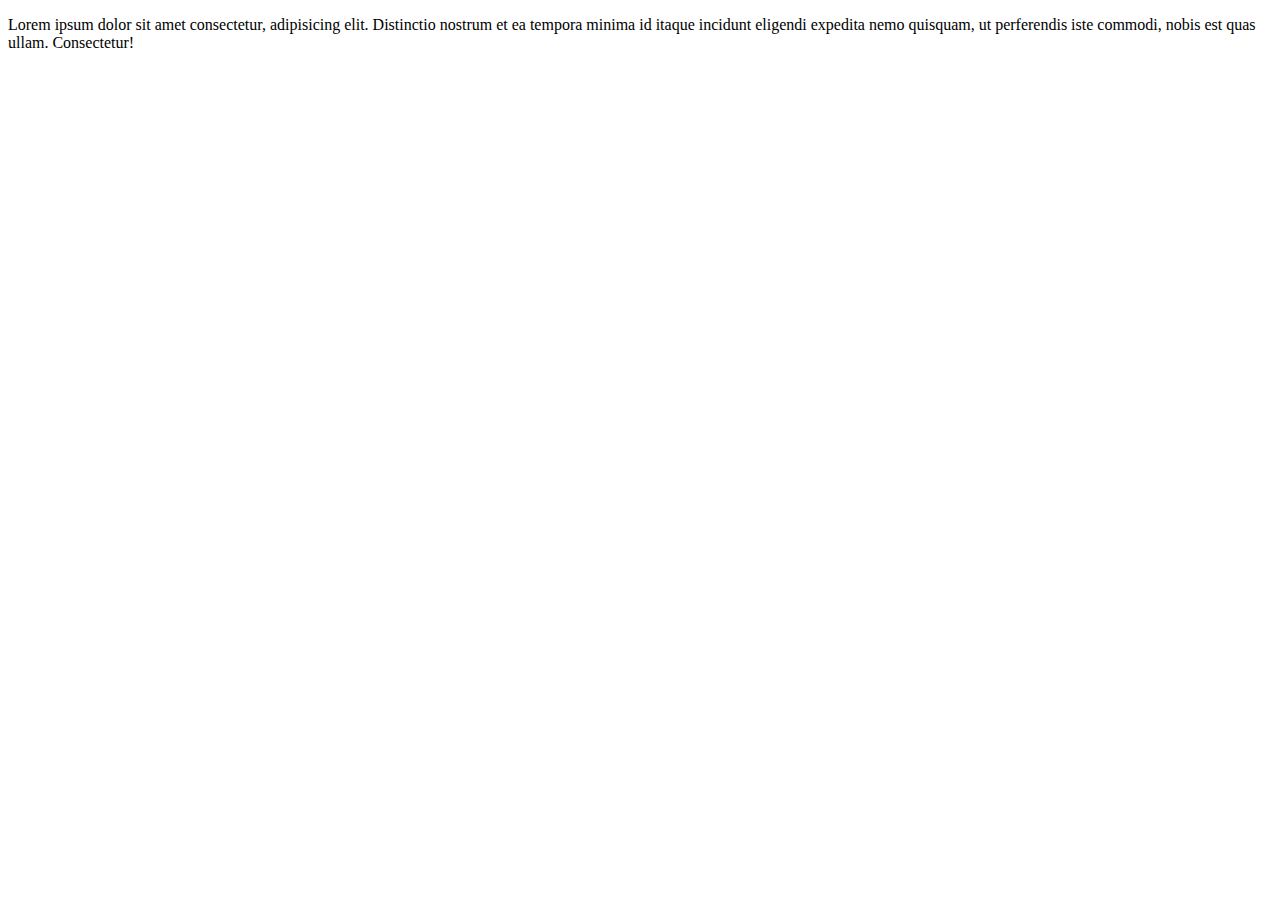
==== index.html @ 692030c1 "Create index.html" ====
<!DOCTYPE html>
<html lang="en">
<head>
    <meta charset="UTF-8">
    <meta http-equiv="X-UA-Compatible" content="IE=edge">
    <meta name="viewport" content="width=device-width, initial-scale=1.0">
    <title>Document</title>
</head>
<body>
    <p>Lorem ipsum dolor sit amet consectetur, adipisicing elit. Distinctio nostrum et ea tempora minima id itaque incidunt eligendi expedita nemo quisquam, ut perferendis iste commodi, nobis est quas ullam. Consectetur!
    </p>
</body>
</html>
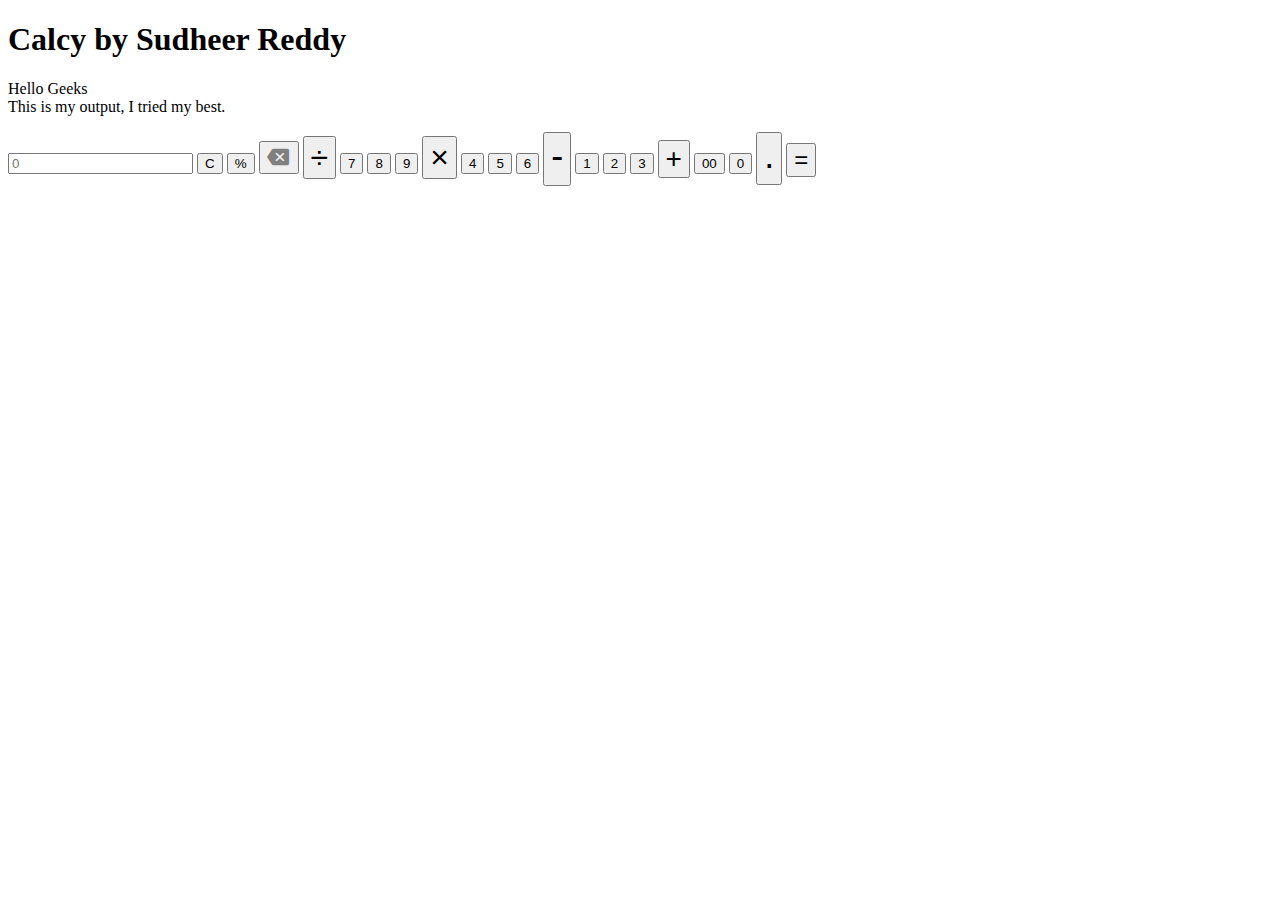
==== commit 878cd56a: "Update index.html" ====
--- a/index.html
+++ b/index.html
@@ -4,10 +4,66 @@
     <meta charset="UTF-8">
     <meta http-equiv="X-UA-Compatible" content="IE=edge">
     <meta name="viewport" content="width=device-width, initial-scale=1.0">
-    <title>Document</title>
-</head>
+    <title>Calcy by Sudheer Reddy</title>
+    <link rel="stylesheet" href="calcy.css"/>
+    <link rel="stylesheet" href="https://fonts.googleapis.com/icon?family=Material+Icons"/>
+  </head>
 <body>
-    <p>Lorem ipsum dolor sit amet consectetur, adipisicing elit. Distinctio nostrum et ea tempora minima id itaque incidunt eligendi expedita nemo quisquam, ut perferendis iste commodi, nobis est quas ullam. Consectetur!
-    </p>
+      <h1>Calcy by Sudheer Reddy</h1>
+      <p>Hello Geeks<br> This is my output, I tried my best.</p>
+      <div class="container">
+        <div class="calculator">
+            <input type="text" placeholder="0" id="output-screen">
+
+            <button onclick="Clear()">C</button>
+            <button onclick="display('%')">%</button>
+            <button onclick="del()"><i class="material-icons" style="font-size:22px; margin: 2px 2px 2px 0px; color:grey">backspace</i></button>
+            <button onclick="display('/')" style="font-size:32px;">&#247;</button>
+            
+            <button onclick="display('7')">7</button>
+            <button onclick="display('8')">8</button>
+            <button onclick="display('9')">9</button>
+            <button onclick="display('*')" style="font-size:32px;">&#215;</button>
+            
+            <button onclick="display('4')">4</button>
+            <button onclick="display('5')">5</button>
+            <button onclick="display('6')">6</button>
+            <button onclick="display('-')" style="font-size: 36px;padding-bottom: 7px;">-</button>
+            
+            <button onclick="display('1')">1</button>
+            <button onclick="display('2')">2</button>
+            <button onclick="display('3')">3</button>
+            <button onclick="display('+')" style="font-size: 28px;">+</button>
+            
+            <button onclick="display('00')">00</button>
+            <button onclick="display('0')">0</button>
+            <button onclick="display('.')" style="font-size: 36px; padding-bottom: 6px;">.</button>
+            <button onclick="Calculate()" clas="equal" style="font-size: 24px;">=</button>            
+        </div>
+      </div>
+
+
+      <script>
+        let outputScreen = document.getElementById("output-screen");
+
+        function display(num){
+          outputScreen.value += num;
+        }
+        function Calculate(){
+          try{
+            outputScreen.value = eval(outputScreen.value);
+          }
+          catch(err)
+          {
+            outputScreen.value = "Invalid"
+          }
+        }
+        function Clear(){
+          outputScreen.value = "";
+        }
+        function del(){
+          outputScreen.value = outputScreen.value.slice(0, -1);
+        }
+      </script>
 </body>
 </html>
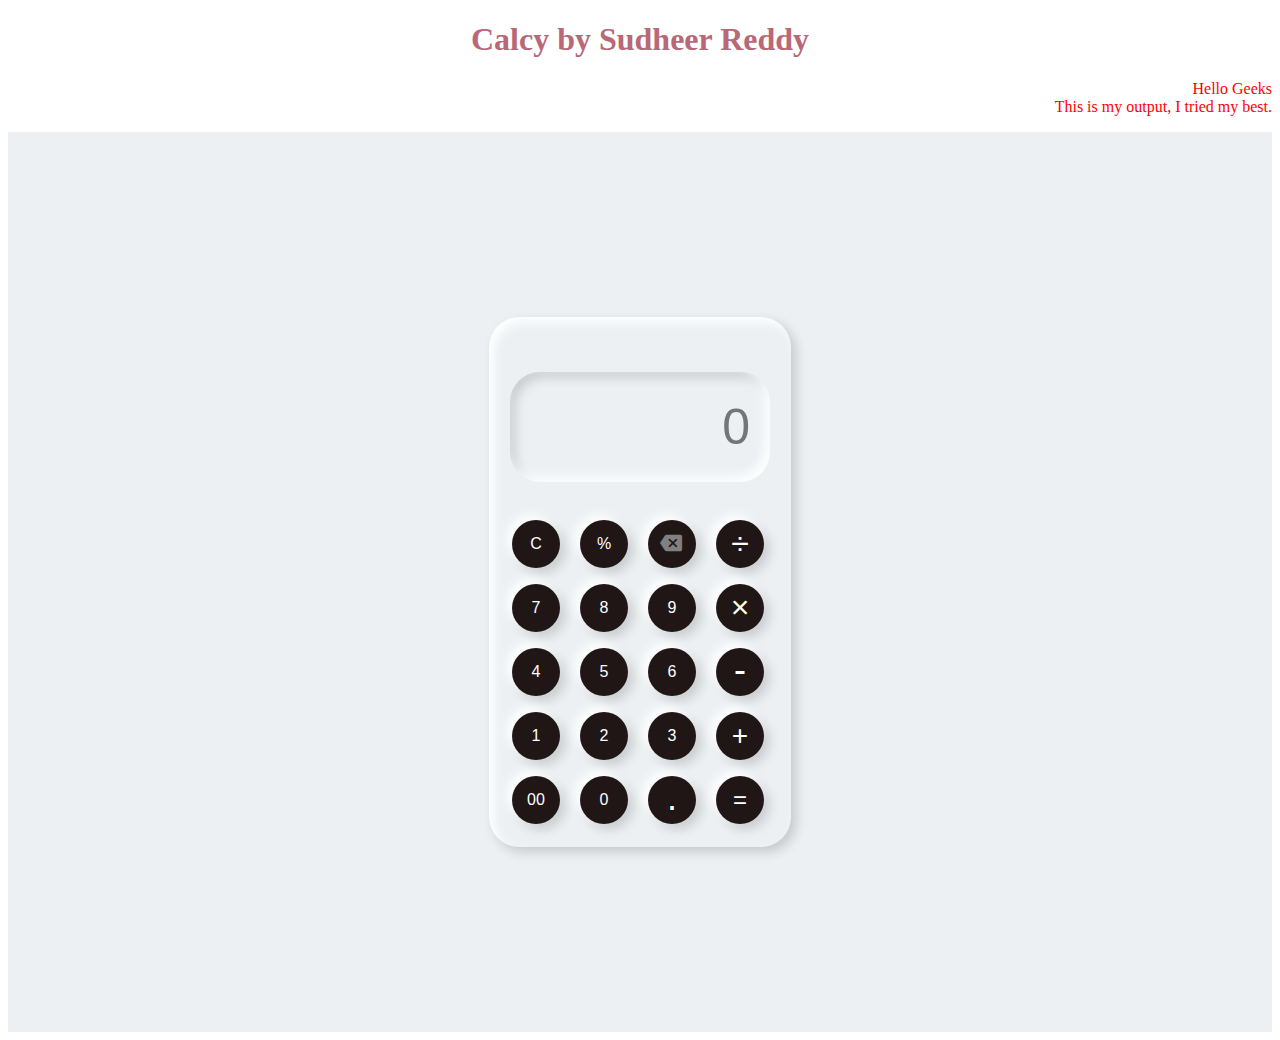
==== commit 9b1ee084: "Update index.html" ====
--- a/index.html
+++ b/index.html
@@ -5,7 +5,7 @@
     <meta http-equiv="X-UA-Compatible" content="IE=edge">
     <meta name="viewport" content="width=device-width, initial-scale=1.0">
     <title>Calcy by Sudheer Reddy</title>
-    <link rel="stylesheet" href="calcy.css"/>
+    <link rel="stylesheet" href="style.css"/>
     <link rel="stylesheet" href="https://fonts.googleapis.com/icon?family=Material+Icons"/>
   </head>
 <body>
--- a/style.css
+++ b/style.css
@@ -0,0 +1,80 @@
+div{
+    margin:0;
+    padding:0;
+    box-sizing:border-box;
+    background-size: cover;
+    font-family: sans-serif;
+    outline: none;
+}
+
+.container{
+    height: 100vh;
+    display: flex;
+        background-image: url(https://i.pinimg.com/736x/72/3c/c2/723cc26fa128164f9b351f218633e1d4.jpg);
+        background-color: #ecf0f3;
+    justify-content: center;
+    align-items: center;
+}
+
+.calculator{
+    background-image: url(https://img.freepik.com/premium-vector/hand-drawn-mathematics-doodle-set-background-with-blue-lettering_160308-1713.jpg?w=2000);
+    background-color: #ecf0f3;
+    padding: 15px;
+    border-radius: 30px;
+    box-shadow: inset 5px 5px 12px #ffffff,
+                      5px 5px 12px rgba(0, 0, 0, .16);
+    display: grid;
+    grid-template-columns: repeat(4,68px);
+}
+
+input{
+    grid-column: span 4;
+    height: 70px;
+    width: 220px;
+    background-color: #ecf0f3;
+    box-shadow: inset -5px -5px 12px #ffffff,
+                inset 5px 5px 12px rgba(0, 0, 0, .16);
+    border: none;
+    border-radius: 30px;
+    color: rgb(70, 70, 70);
+    font-size: 50px;
+    text-align: end;
+    margin: auto;
+    margin-top: 40px;
+    margin-bottom: 30px;
+    padding: 20px;
+} 
+
+button{
+    height: 48px;
+    width: 48px;
+    background-color: rgb(33, 22, 22);
+    box-shadow: -5px -5px 12px #ffffff,
+                5px 5px 12px rgba(0, 0, 0, .16);
+    border: none;
+    border-radius: 50%;
+    margin: 8px;
+    color: white;
+    font-size: 16px;
+}
+
+.equal{
+    width: 115px;
+    border-radius: 40px;
+    background-color: #ecf0f3;
+    box-shadow: -5px -5px 12px #ffffff,
+                5px 5px 12px rgba(0, 0, 0, .16);
+}
+
+h1{
+    font-family: Cambria, Cochin, Georgia, Times, 'Times New Roman', serif;
+    color:rgb(184, 104, 118);
+    text-align: center;
+}
+
+p{
+    text-align: right;
+    font-family: cursive;
+    color:red;
+}
+
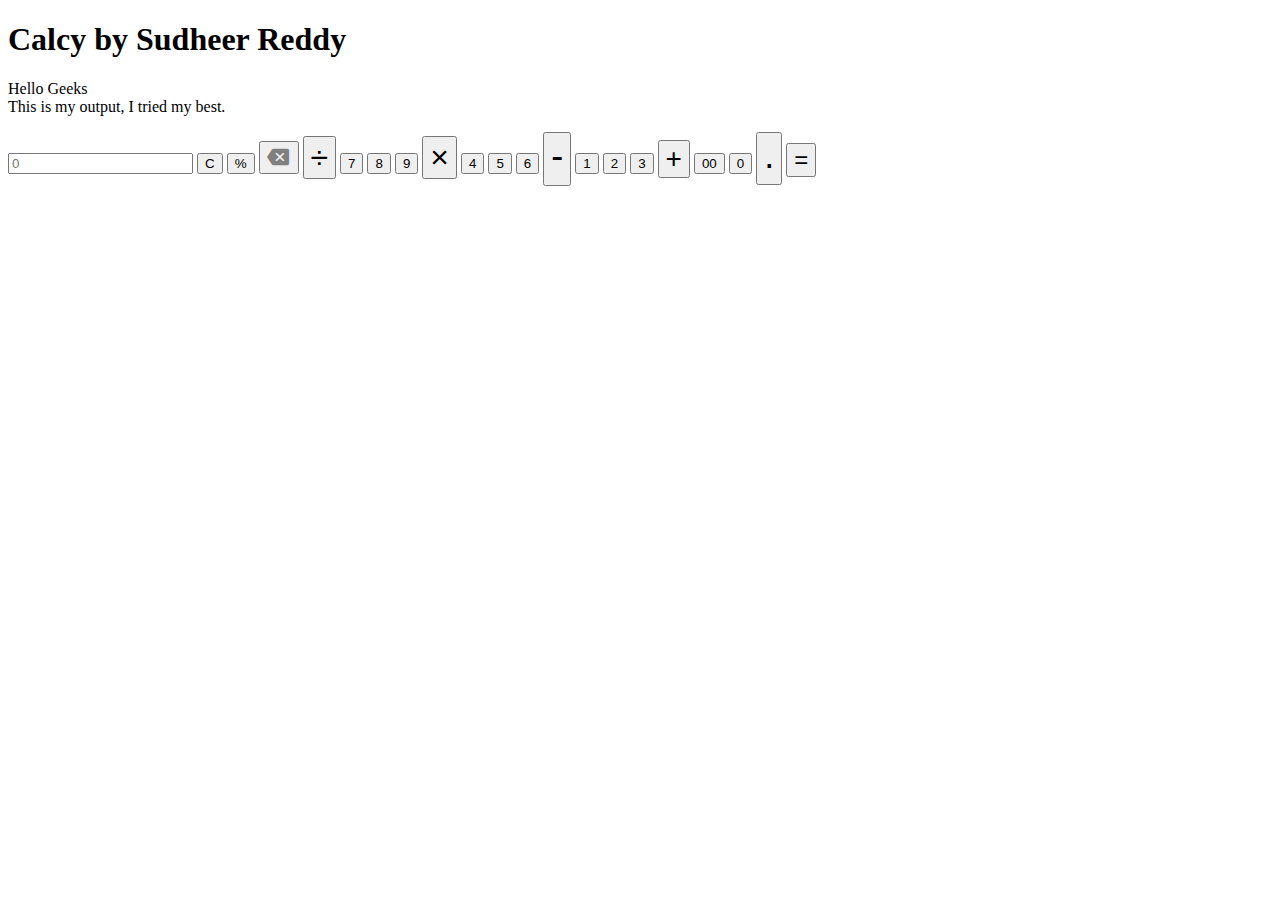
==== commit b17bd8fe: "Rename satya-calcy.html to index.html" ====
--- a/index.html
+++ b/index.html
@@ -5,7 +5,7 @@
     <meta http-equiv="X-UA-Compatible" content="IE=edge">
     <meta name="viewport" content="width=device-width, initial-scale=1.0">
     <title>Calcy by Sudheer Reddy</title>
-    <link rel="stylesheet" href="style.css"/>
+    <link rel="stylesheet" href="satya-calcy.css"/>
     <link rel="stylesheet" href="https://fonts.googleapis.com/icon?family=Material+Icons"/>
   </head>
 <body>
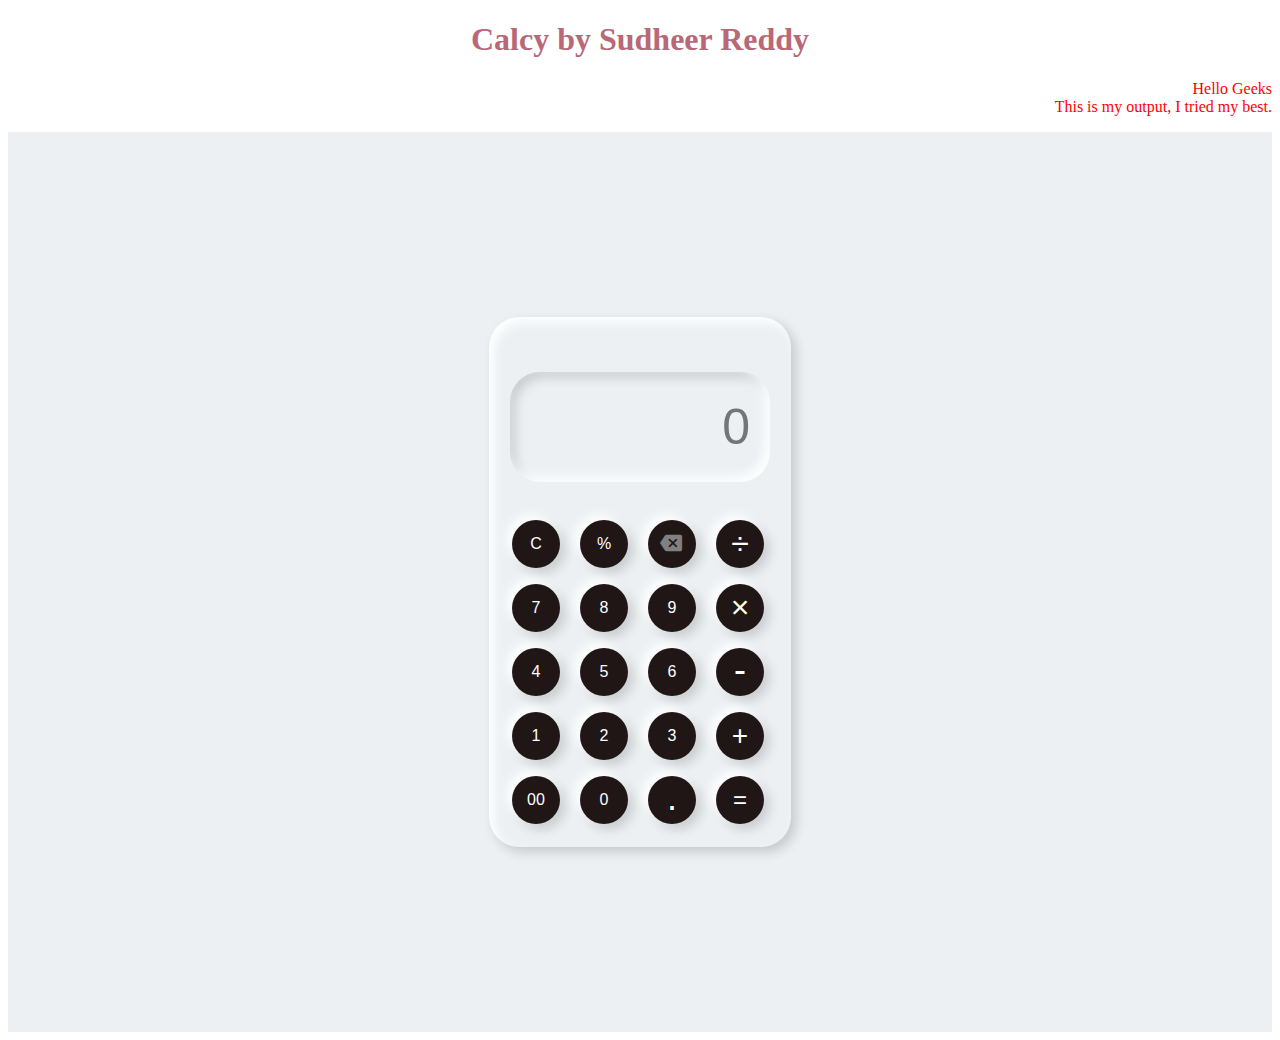
==== commit 5b8e7f53: "Update index.html" ====
--- a/index.html
+++ b/index.html
@@ -55,7 +55,7 @@
           }
           catch(err)
           {
-            outputScreen.value = "Invalid"
+            outputScreen.value = "Invalid *-*"
           }
         }
         function Clear(){
--- a/satya-calcy.css
+++ b/satya-calcy.css
@@ -0,0 +1,80 @@
+div{
+    margin:0;
+    padding:0;
+    box-sizing:border-box;
+    background-size: cover;
+    font-family: sans-serif;
+    outline: none;
+}
+
+.container{
+    height: 100vh;
+    display: flex;
+        background-image: url(https://i.pinimg.com/736x/72/3c/c2/723cc26fa128164f9b351f218633e1d4.jpg);
+        background-color: #ecf0f3;
+    justify-content: center;
+    align-items: center;
+}
+
+.calculator{
+    background-image: url(https://img.freepik.com/premium-vector/hand-drawn-mathematics-doodle-set-background-with-blue-lettering_160308-1713.jpg?w=2000);
+    background-color: #ecf0f3;
+    padding: 15px;
+    border-radius: 30px;
+    box-shadow: inset 5px 5px 12px #ffffff,
+                      5px 5px 12px rgba(0, 0, 0, .16);
+    display: grid;
+    grid-template-columns: repeat(4,68px);
+}
+
+input{
+    grid-column: span 4;
+    height: 70px;
+    width: 220px;
+    background-color: #ecf0f3;
+    box-shadow: inset -5px -5px 12px #ffffff,
+                inset 5px 5px 12px rgba(0, 0, 0, .16);
+    border: none;
+    border-radius: 30px;
+    color: rgb(70, 70, 70);
+    font-size: 50px;
+    text-align: end;
+    margin: auto;
+    margin-top: 40px;
+    margin-bottom: 30px;
+    padding: 20px;
+} 
+
+button{
+    height: 48px;
+    width: 48px;
+    background-color: rgb(33, 22, 22);
+    box-shadow: -5px -5px 12px #ffffff,
+                5px 5px 12px rgba(0, 0, 0, .16);
+    border: none;
+    border-radius: 50%;
+    margin: 8px;
+    color: white;
+    font-size: 16px;
+}
+
+.equal{
+    width: 115px;
+    border-radius: 40px;
+    background-color: #ecf0f3;
+    box-shadow: -5px -5px 12px #ffffff,
+                5px 5px 12px rgba(0, 0, 0, .16);
+}
+
+h1{
+    font-family: Cambria, Cochin, Georgia, Times, 'Times New Roman', serif;
+    color:rgb(184, 104, 118);
+    text-align: center;
+}
+
+p{
+    text-align: right;
+    font-family: cursive;
+    color:red;
+}
+
